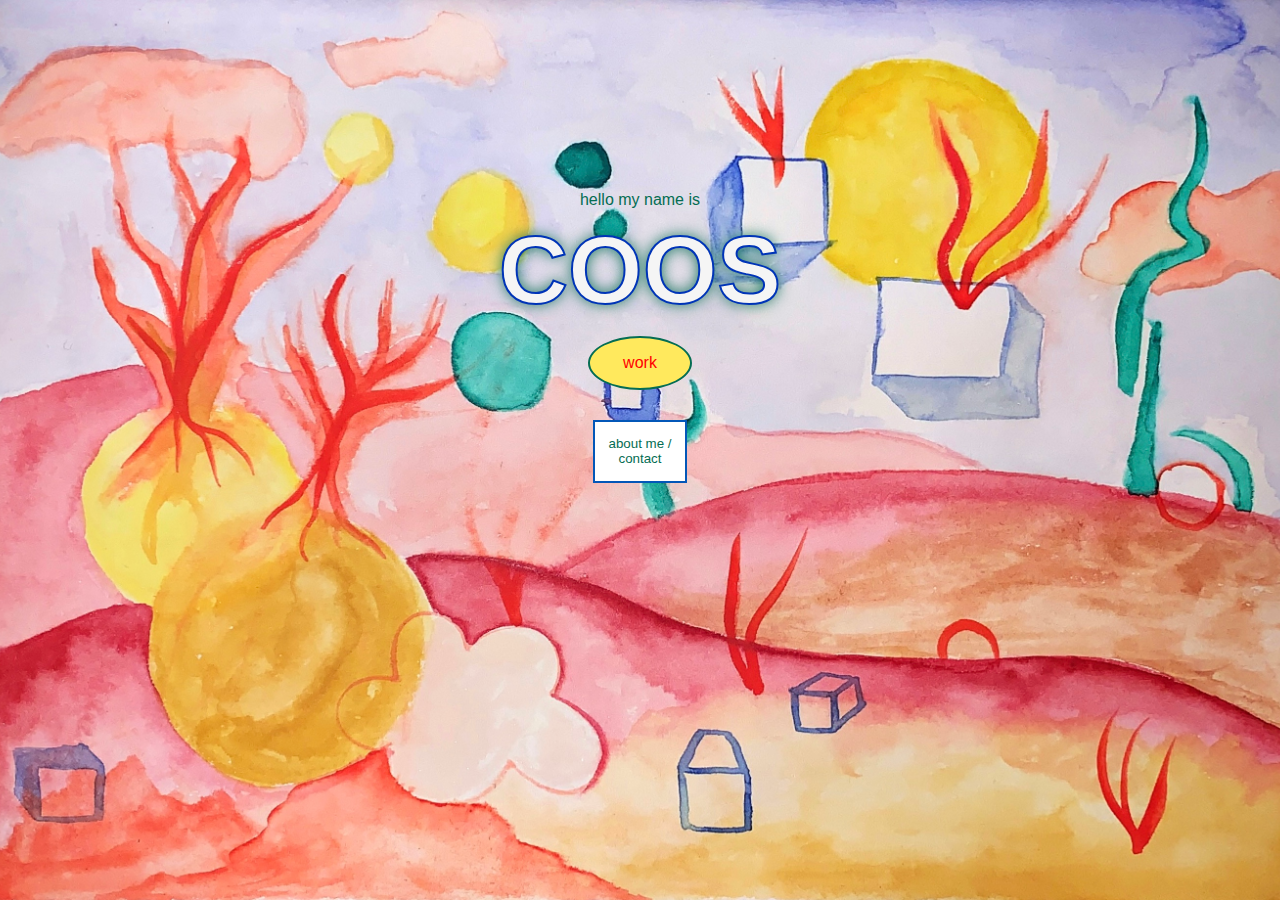
==== index.html @ 95f317e2 "first commit" ====
<!DOCTYPE html>
<html lang="en">
<head>
<meta charset="utf-8"/>
<meta http-equiv="X-UA-Compatible" content="IE=edge" />
<meta name="viewport" content="width=device-width, intitial-scale=1.0" />
<link rel="stylesheet" href="./css/home.css" />
<title> coos' portfolio </title>

</head>

<body>

<p class="hello">
    hello my name is
</p>

<p class="name" >
COOS
</p>

<!-- <p class="click"> click </p> -->


        <a href="work.html">
            <div class="oval"> <p> work </p> </div>
        </a>



<!-- <p class="click2"> to see my work </p> -->

<a href="about-me.html">
<div class="rectangle"> 
<p class="aboutme">
   about me / contact
</p>
</a>
</div>




</body>
---- css/home.css ----
body { 
    background-position: center;
    background-size:cover;
    -webkit-background-size: cover;
    -moz-background-size: cover;
    -o-background-size: cover;
    background-repeat: no-repeat;
    background-image: url("../img-min/homepage.jpg");
    background-attachment: fixed;
    overflow: hidden;
    height: 100%;
}
    

p {
    font-family: Arial, Helvetica, sans-serif;
}

a:link { 
    text-decoration: none;
    color:rgb(255, 0, 0)}

a:visited { 
    text-decoration: none;
    color: rgb(255, 0, 0);}

a:hover {
    text-decoration: none;
    color: rgb(255, 0, 0);
}

.hello {
    text-align: center;
    position: relative;
    top: 175px;
    color: rgb(5, 109, 83);
}
.name {
    text-align: center;
    font-size: 72pt;
    color:whitesmoke;
    font-weight:bolder;
    -webkit-text-stroke-color: rgb(0, 52, 183);
   -webkit-text-stroke-width: 2px;
    position: relative;
    top: 85px;
    text-shadow:0px 0px 15px rgb(5, 109, 83);
}

.click {
    text-align: center;
    position: relative;
    right:100px;
    top:20px;
    color: rgb(5, 109, 83);
}

.oval {
    height: 50px;
    width: 100px;
    background-color: rgb(255, 233, 93);
    border-radius: 50%;
    border: 2px solid rgb(5, 109, 83);
    text-align: center;
    margin:auto;
    position: relative;
    bottom: px;
 }

.oval:hover {
    background-color: red;
}

 .click2 {
    text-align: center;
    position: relative;
    bottom: 85px;
    left: 140px;
    color: rgb(5, 109, 83);
 }

.rectangle {
    height: fit-content;
    width: 10%;
    background-color: rgb(255, 255, 255);
    margin:auto;
    padding-top: 1px;
    padding-left: 13px;
    padding-right: 13px;
    padding-bottom: 1px;
    border: 2px solid rgb(3, 87, 184);
    font-size: 10pt;
    text-align: center;
    position: relative;
    top: 30px;
}

.rectangle:hover {
    background-color: rgb(5, 109, 83);
}

.aboutme {
    color: rgb(5, 109, 83);
}

@media only screen and (min-width: 768px) {
   .rectangle { width: 5%;}
    
    }
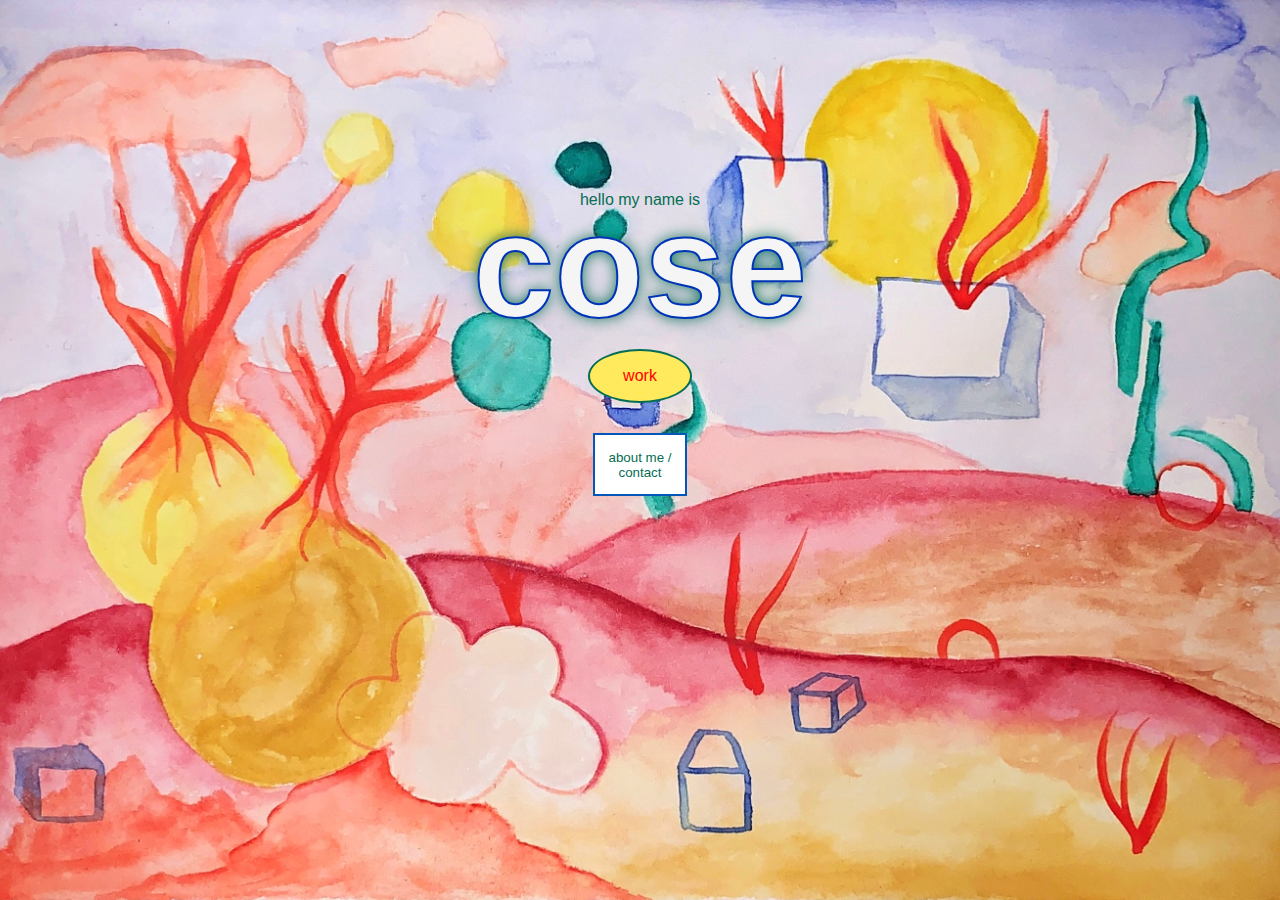
==== commit 611fddb6: "cose" ====
--- a/index.html
+++ b/index.html
@@ -16,7 +16,7 @@
 </p>
 
 <p class="name" >
-COOS
+cose
 </p>
 
 <!-- <p class="click"> click </p> -->
--- a/css/home.css
+++ b/css/home.css
@@ -37,9 +37,10 @@
 }
 .name {
     text-align: center;
-    font-size: 72pt;
+    font-size: 110pt;
     color:whitesmoke;
     font-weight:bolder;
+    margin: 5%;
     -webkit-text-stroke-color: rgb(0, 52, 183);
    -webkit-text-stroke-width: 2px;
     position: relative;
@@ -64,7 +65,7 @@
     text-align: center;
     margin:auto;
     position: relative;
-    bottom: px;
+    top: 20px;
  }
 
 .oval:hover {
@@ -92,7 +93,7 @@
     font-size: 10pt;
     text-align: center;
     position: relative;
-    top: 30px;
+    top: 50px;
 }
 
 .rectangle:hover {
